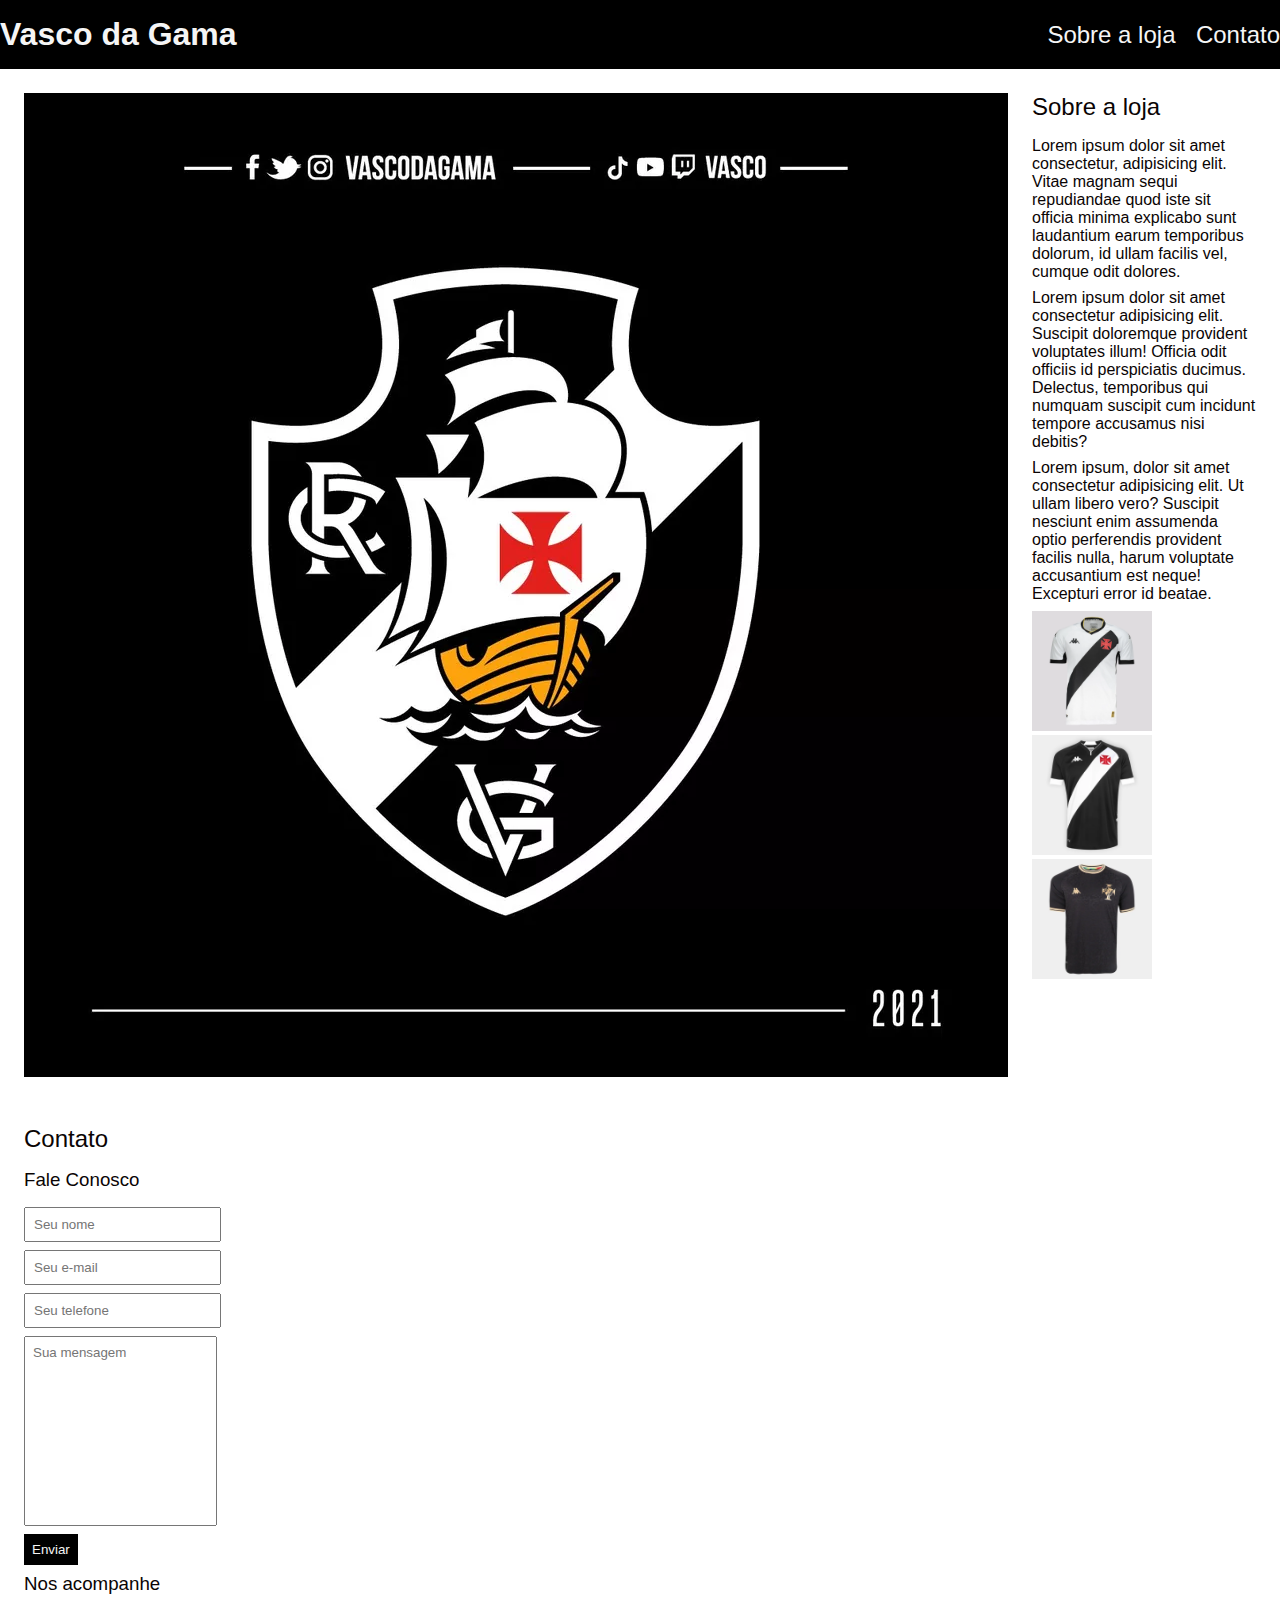
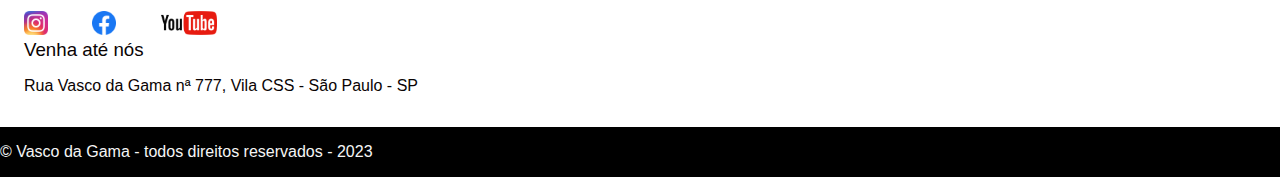
==== projeto 001 Vasco/index.html @ 06e68ab3 "att" ====
<!DOCTYPE html>
<html lang="pt-br">
<head>
    <meta charset="UTF-8">
    <meta http-equiv="X-UA-Compatible" content="IE=edge">
    <meta name="viewport" content="width=device-width, initial-scale=1.0">
    <title>Vasco da Gama</title>
    <link rel="preconnect" href="https://fonts.googleapis.com">
<link rel="preconnect" href="https://fonts.gstatic.com" crossorigin>
<link href="https://fonts.googleapis.com/css2?family=Poppins:wght@200&display=swap" rel="stylesheet">
    <link rel="stylesheet" href="style.css">
</head>
<body>
    <header>
        <div class="container">
            <h1>
                Vasco da Gama
            </h1>
            <nav>
                <ul>
                    <li><a href="#about">Sobre a loja</a></li>
                    <li><a href="#contact">Contato</a></li>
                </ul>
            </nav>
        </div>
    </header>
    <section id="about">
        <div class="container">
            <img class="store-front" src="vasco2021.webp" alt="Fachada da loja">
        <div>
    <h2>Sobre a loja</h2>
    <p>Lorem ipsum dolor sit amet consectetur, adipisicing elit. Vitae magnam sequi repudiandae quod iste sit officia minima explicabo sunt laudantium earum temporibus dolorum, id ullam facilis vel, cumque odit dolores.</p>
    <p>Lorem ipsum dolor sit amet consectetur adipisicing elit. Suscipit doloremque provident voluptates illum! Officia odit officiis id perspiciatis ducimus. Delectus, temporibus qui numquam suscipit cum incidunt tempore accusamus nisi debitis?</p>
    <p>Lorem ipsum, dolor sit amet consectetur adipisicing elit. Ut ullam libero vero? Suscipit nesciunt enim assumenda optio perferendis provident facilis nulla, harum voluptate accusantium est neque! Excepturi error id beatae.</p>
    <ul class="brand-list">
        <div>
        <li><img src="camisa vasco branco. png" alt="branca"></li>
        <li><img src="camisa preta.png" alt="preta"></li>
        <li><img src="camisa dourada.png" alt="dourada"></li>
    </div>
    </ul>
    <div>
    </section>
        <section id="contact">
            <div class="container">
                <h2>
                  Contato  
                </h2>
            <div class="contact-methods">
    </div>
    <h3>Fale Conosco</h3>
    <form>
    <input type="text" placeholder="Seu nome" required>
    <input type="email" placeholder="Seu e-mail" required>
    <input type="tel" placeholder="Seu telefone"(Opcional)>
    <textarea placeholder="Sua mensagem" required></textarea>
    <button type="submit">Enviar</button>
    </form>
    <div>
        <div>
            <h3>Nos acompanhe</h3>
            <ul class="social-links">
                <li>
                    <a href="#" title="Siga nos no Instagram"></a>
                    <img class="Store front" src="instagram.png" alt="Logo do Instagram">
                </li>
                <li>
                    <a href="#" title="Siga nos no Facebook"></a>
                    <img src="facebook.png" alt="Logo do Facebook">
                </li>
                <li>
                    <a href="#" title="Acompanhe no Youtube"></a>
                    <img src="youtube.png" alt="Logo do youtube">
                </li>
            </ul>
        </div>
    </div>
    <div>
        <h3>Venha até nós</h3>
        <p>Rua Vasco da Gama nª 777, Vila CSS - São Paulo - SP</p>
    </div>
</section>
        <footer>
            <div class="container">
                <p>
                    &copy; Vasco da Gama - todos direitos reservados - 2023
                </p>
            </div>
        </footer>
</body>
</html>
---- projeto 001 Vasco/style.css ----
* {
    margin: 0;
    padding: 0;
    box-sizing: border-box;
}

header, section h2, section h3,form button{
   font-family: Arial, Helvetica, sans-serif;
   font-weight: normal;
}

body, input, textarea{
   font-family: 'Franklin Gothic Medium', 'Arial Narrow', Arial, sans-serif;
}

 header{
    padding: 16px 0;
    background-color: black;
    color: whitesmoke;}
   
   


 header nav li {
    display: inline;
    margin-left: 16px;
    color:whitesmoke;
    font-size: 24px;
 }

 header nav li a {
    color: whitesmoke;
    text-decoration:none;
 }

 .container {
   max-width: 1280px;
   width: 100%;
   margin: 0 auto;
   margin-right: 10px;
 }

 header .container,
 section .container{

   display:flex;
   align-items: center;
   justify-content: space-between
 }

 .brand-list img{
   height: 120px;
 }

 .brand-list li{
   display:inline;
   margin-right: 24px;
 }

 section .container{
   align-items: flex-start;
 }

 section {
   padding: 24px; 0;
 }

 section h2{
   margin-bottom: 16px;
 }

 section{
   color: rgb(10, 4, 4);
 }

 section p{
   margin-bottom: 8px;
 }

 section img{
   margin-right: 32px;
 }

 .store-front{
   margin-right: 24px;
 }

 .social-links img{
   height: 24px;
 }

 .social-links li{
   display: inline;
   margin-right: 8px;
 }

 .social-links a{
   text-decoration: none;
 }

 #contact .container{
   display: block;
 }

 .contact-methods{
   display: flex;
   justify-content: space-between;
 }

 form input,
 form textarea,
 form button{
   display: block;
   width: 320 px;
   margin-bottom: 8px;
   padding: 8px;
 }

 form textarea{
   resize: none;
   height: 190px;
 }

 section h3{
   margin-bottom: 16px;
 }

 form button{
   background-color: black;
   color: whitesmoke;
   border: none;
   cursor: pointer;
 }

 form button:hover{
   background-color: black;
 }

 input:focus, textarea:focus{
   outline-color: black;
 }

 footer{
   background-color: black;
   color: whitesmoke;
   padding: 16px 0;
 }
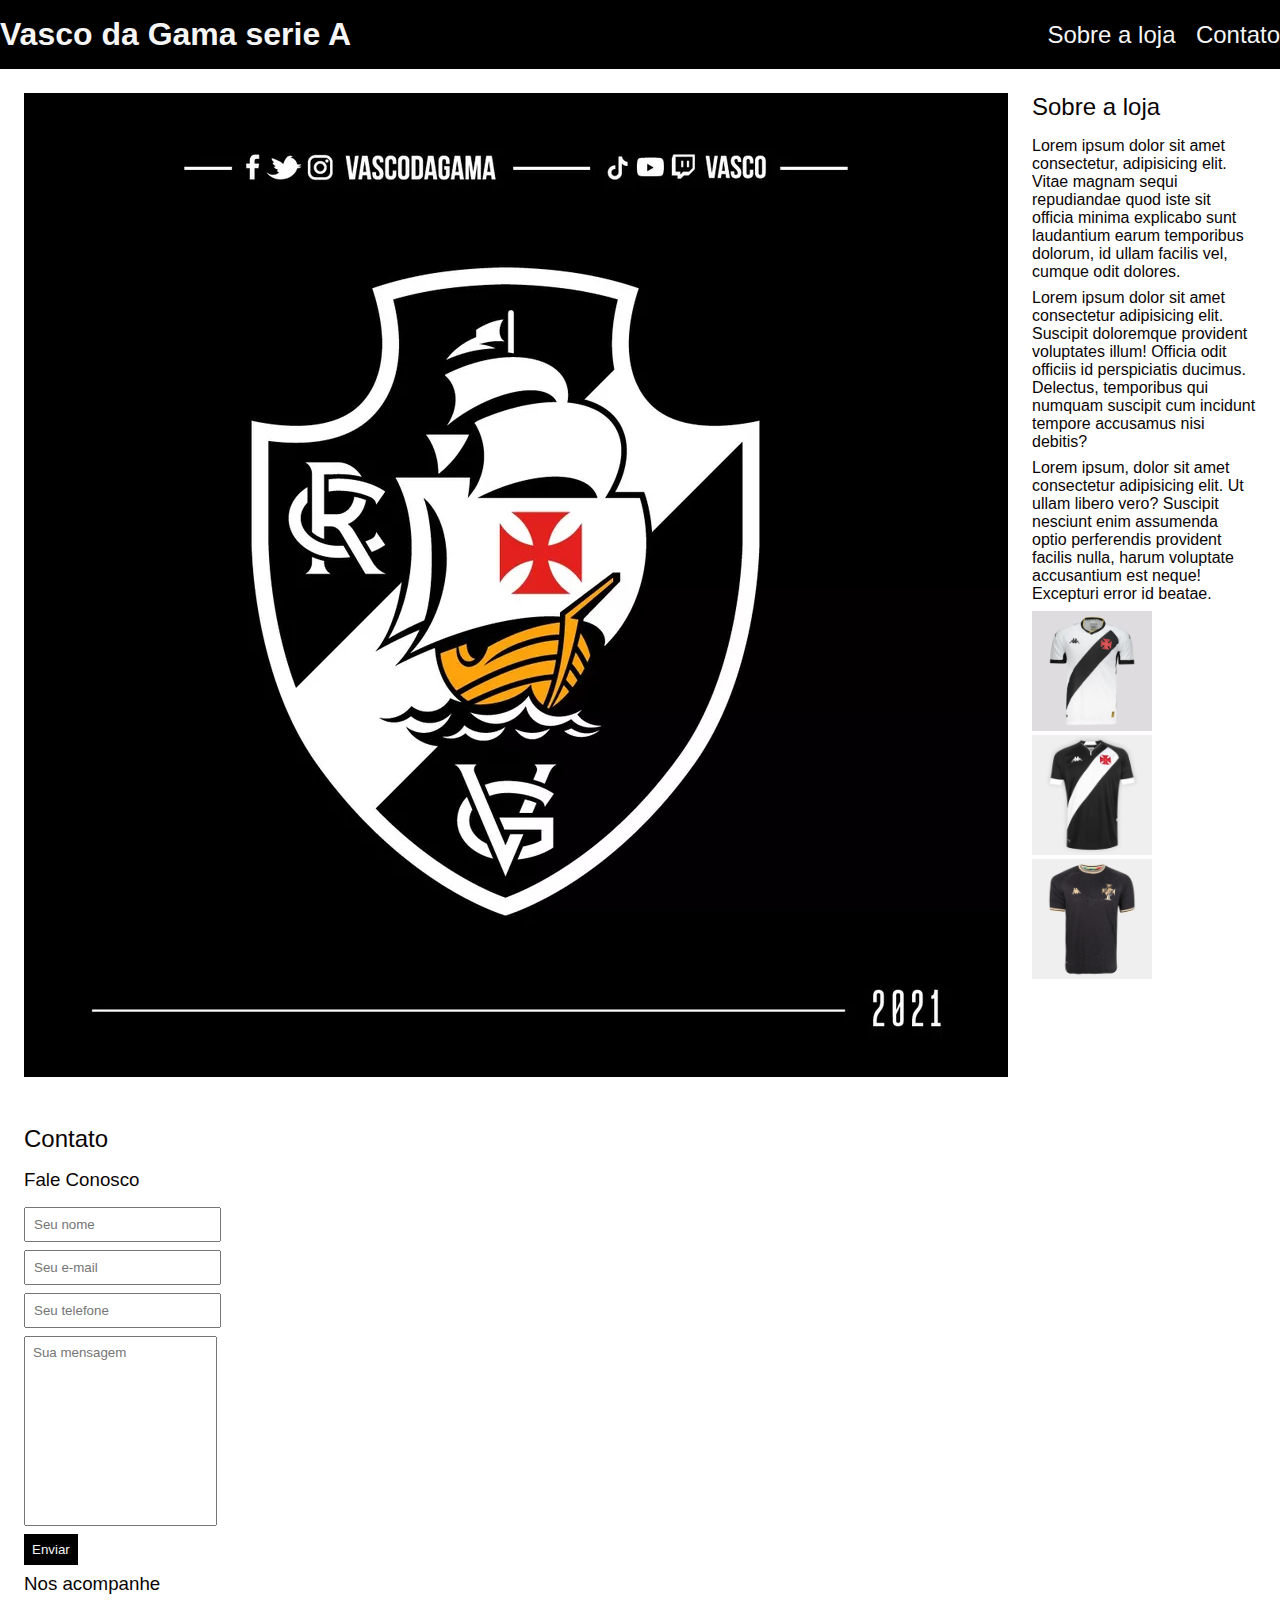
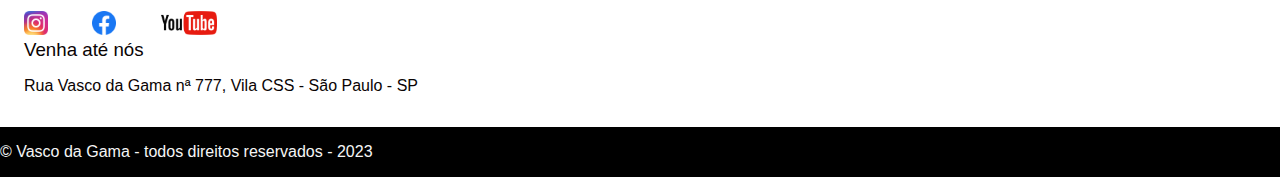
==== commit 7fa0a9c5: "att" ====
--- a/projeto 001 Vasco/index.html
+++ b/projeto 001 Vasco/index.html
@@ -14,7 +14,7 @@
     <header>
         <div class="container">
             <h1>
-                Vasco da Gama
+                Vasco da Gama serie A
             </h1>
             <nav>
                 <ul>
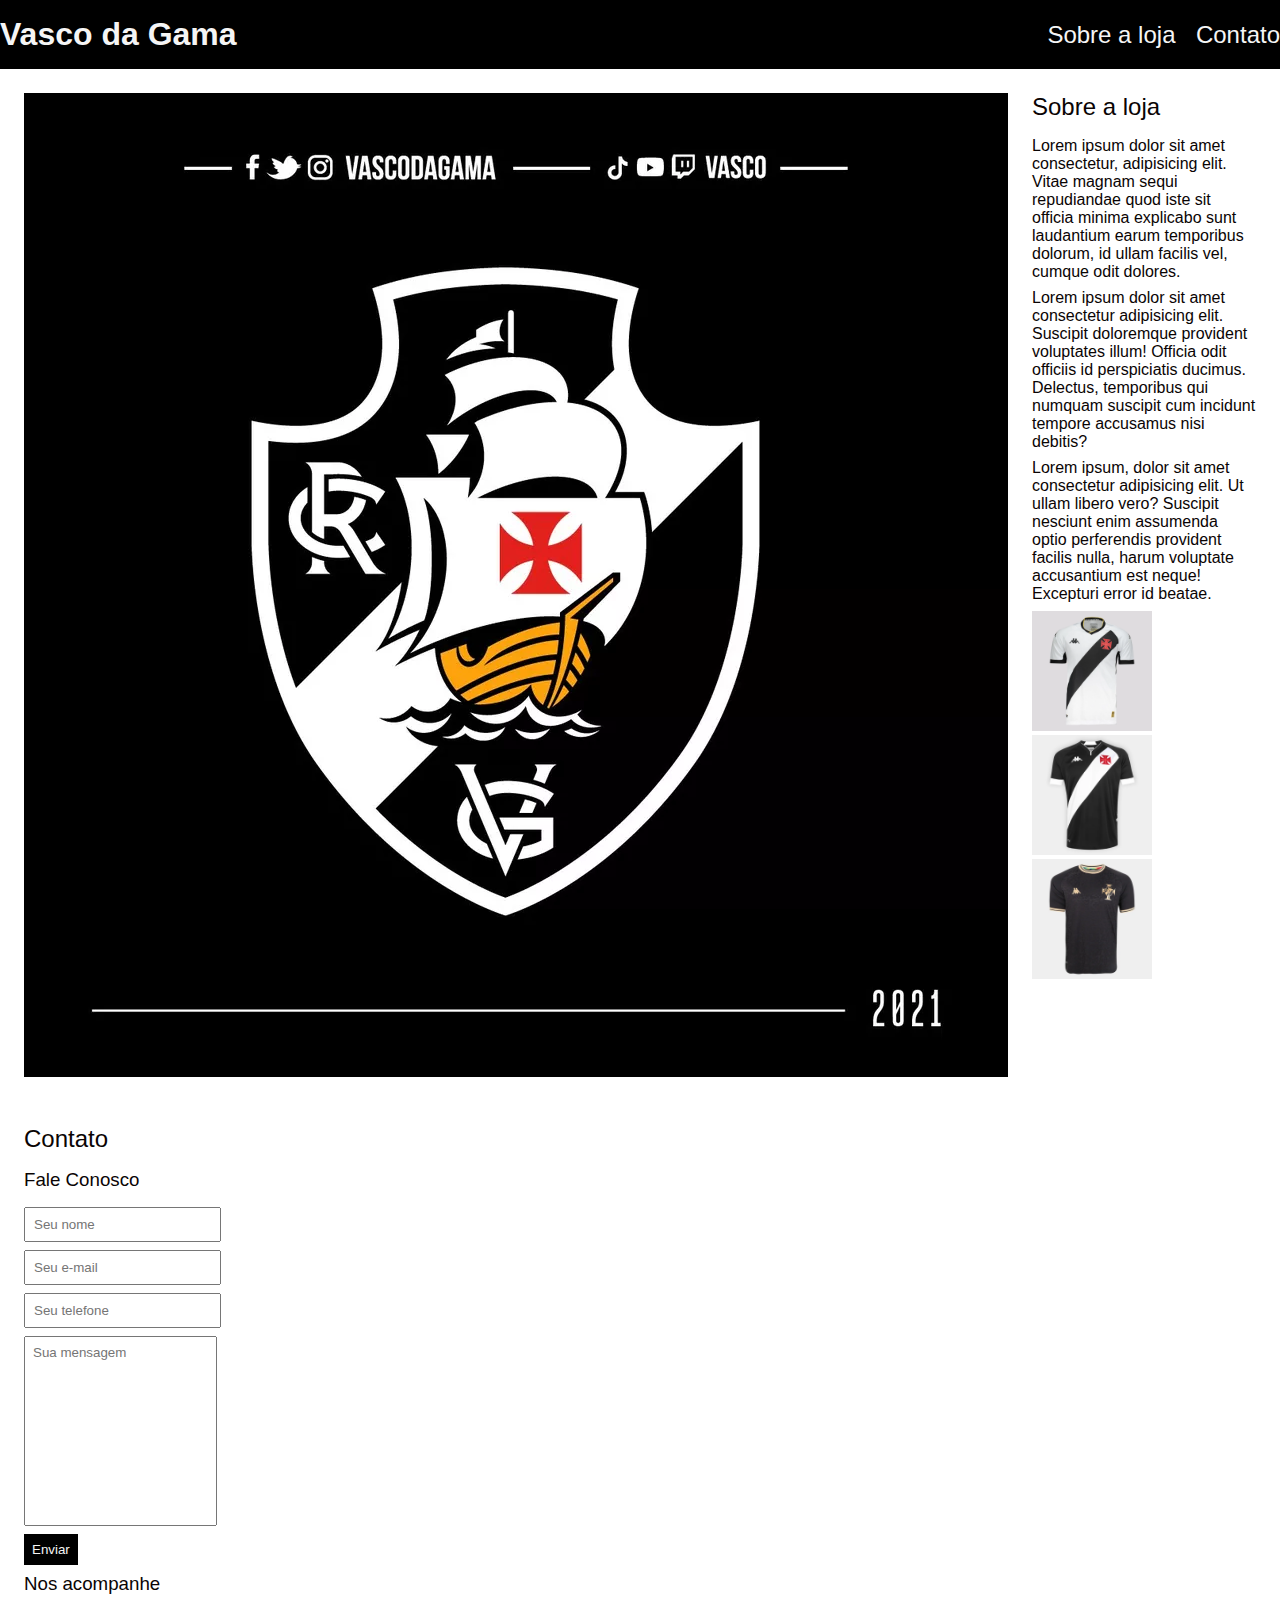
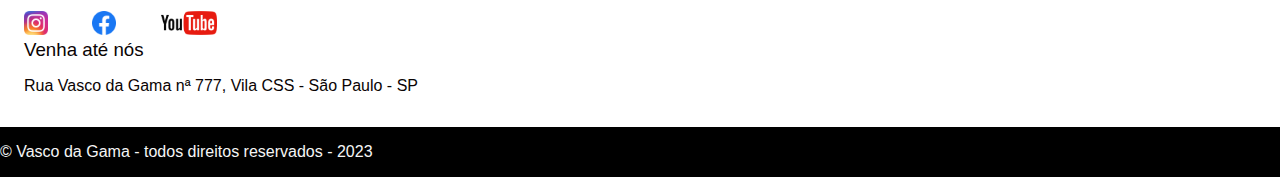
==== commit d8671731: "att" ====
--- a/projeto 001 Vasco/index.html
+++ b/projeto 001 Vasco/index.html
@@ -14,7 +14,7 @@
     <header>
         <div class="container">
             <h1>
-                Vasco da Gama serie A
+                Vasco da Gama 
             </h1>
             <nav>
                 <ul>
